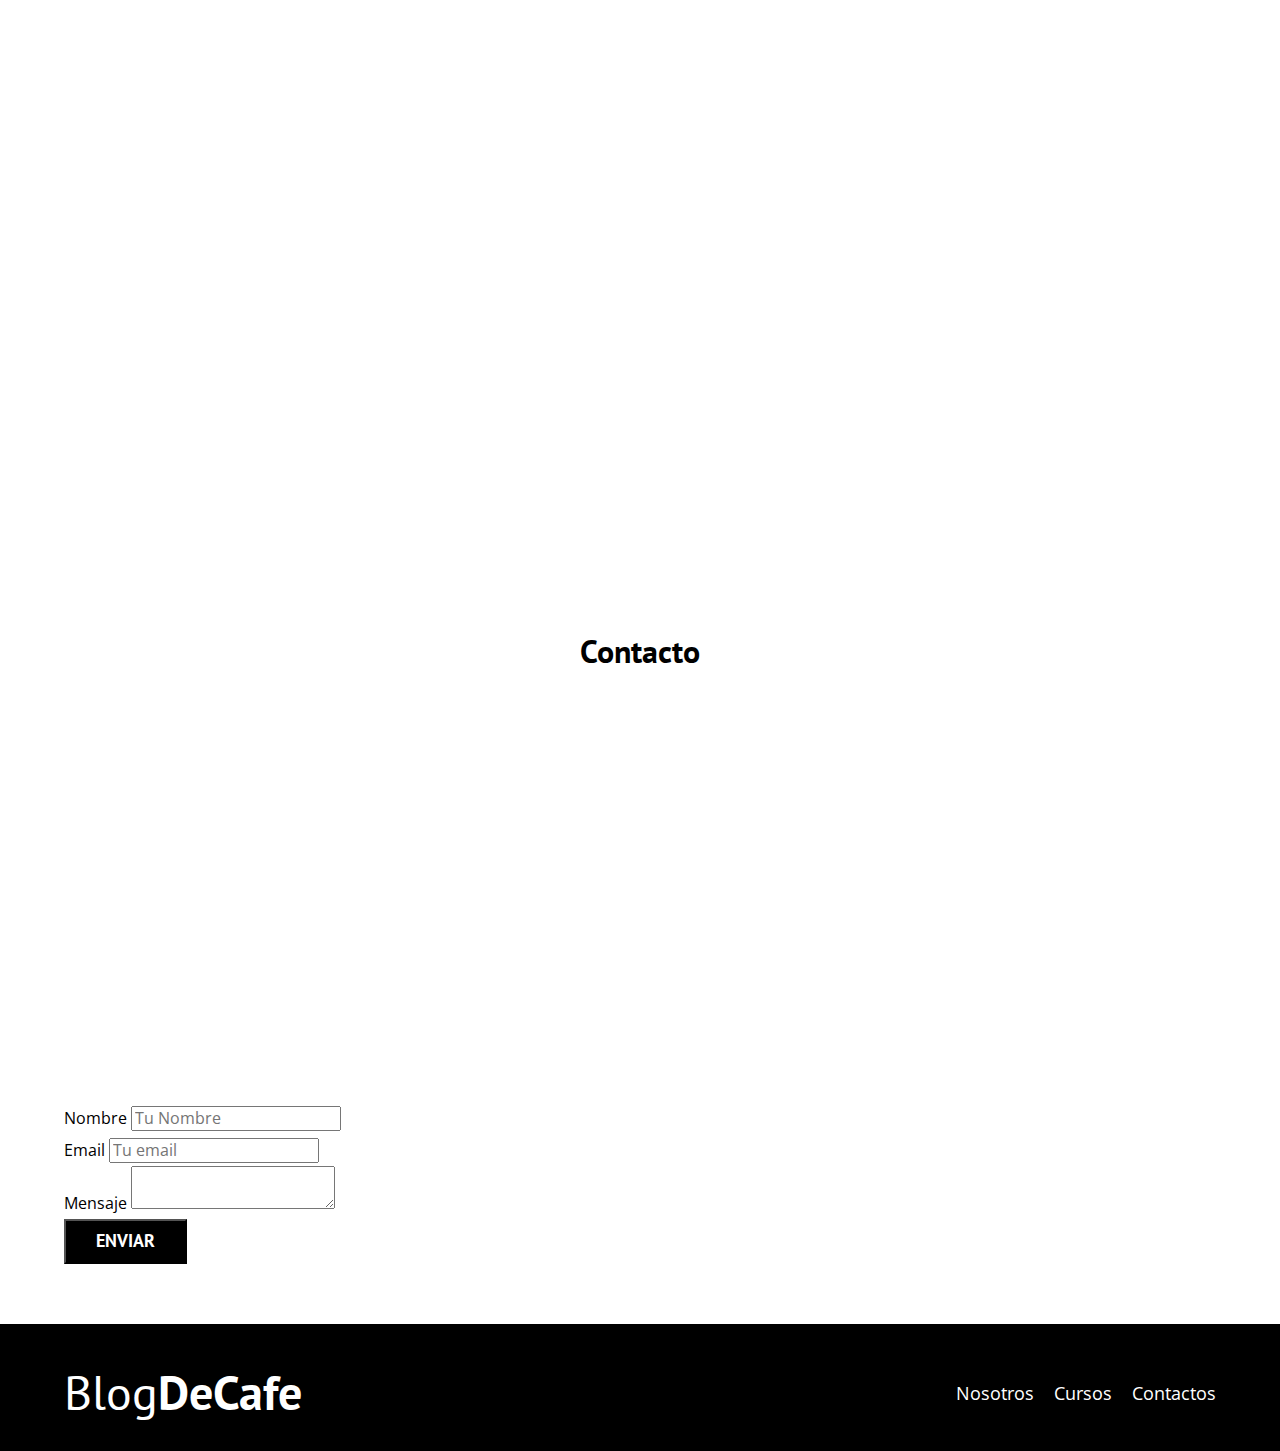
==== contacto.html @ bd07c3ef "html de contacto" ====
<!DOCTYPE html>
<html lang="en">
<head>
    <meta charset="UTF-8">
    <meta http-equiv="X-UA-Compatible" content="IE=edge">
    <meta name="viewport" content="width=device-width, initial-scale=1.0">
    <title>Blog Caffe Any</title>
    <link rel="stylesheet" href="css//normalize.css">
    <link rel="stylesheet" href="css//style.css">
    <link rel="preconnect" href="https://fonts.googleapis.com">
<link rel="preconnect" href="https://fonts.gstatic.com" crossorigin>
<link href="https://fonts.googleapis.com/css2?family=Open+Sans&family=PT+Sans:wght@400;700&display=swap" rel="stylesheet">
</head>
<body>
    <header class="header">
        <div class="contenedor">
            <div class="barra">
                <a class="logo" href="index.html">
                    <h1 class="logo__nombre no-margin centrar-texto">Blog<span class="logo__bold">DeCafe</span></h1>
                </a>
                <nav class="navegacion">
                    <a href="nosotros.html" class="navegacion__enlace">Nosotros</a>
                    <a href="cursos.html" class="navegacion__enlace">Cursos</a>
                    <a href="contacto.html" class="navegacion__enlace">Contactos</a>
                </nav>
            </div>
        </div>


        <div class="header__texto">
            <h2 class="no-margin">Blog de cafe con consejos y cursos</h2>
            <p class="no-margin">Aprende de los expertos con las mejores recetas y consejos</p>
        </div>
    </header>
    <main class="contenedor"> 
        <h3 class="centrar-texto">Contacto</h3>
        <div class="contacto-bg"></div>

        <form class="formulario">
            <div class="campo">
                <label for="nombre">Nombre</label>
                <input type="text" placeholder="Tu Nombre" id="nombre">
            </div>
            <div class="campo">
                <label for="email">Email</label>
                <input type="text" placeholder="Tu email" id="email">
            </div>
            <div class="campo">
                <label for="mensaje">Mensaje</label>
                <textarea id="mensaje" ></textarea>
            </div>
            <div class="campo">
                <input type="submit" value="Enviar" class="boton boton--primario">
            </div>
        </form>


    </main>
    <footer class="footer">
        <div class="contenedor">
            <div class="barra">
                <a class="logo" href="index.html">
                    <h1 class="logo__nombre no-margin centrar-texto">Blog<span class="logo__bold">DeCafe</span></h1>
                </a>
                <nav class="navegacion">
                    <a href="nosotros.html" class="navegacion__enlace">Nosotros</a>
                    <a href="cursos.html" class="navegacion__enlace">Cursos</a>
                    <a href="contacto.html" class="navegacion__enlace">Contactos</a>
                </nav>
            </div>            
        </div>
    </footer>
</body>
</html>
---- css/style.css ----
:root {
     --fuenteHeading: 'PT Sans', sans-serif;
     --FuenteParrafos: 'Open Sans', sans-serif;

     --primario: #784d3c;
     --blanco: #ffff;
     --gris: #e1e1e1;
     --negro: black;    
}

html{
    box-sizing: border-box;
    font-size: 62.5%; /*1rem = 10px*/

}

*, *::before, ::after {
    box-sizing: inherit; /*hereda de html*/
}

Body {
    font-family: var(--FuenteParrafos);
    font-size: 1.6rem;
    line-height:2 ; /*interlineado*/
}

/** Globales **/
.contenedor {
/*    max-width: 120rem ;
    width: 90%;
    nueva forma --> */
    width: min(90%, 120rem);
    margin: 0 auto; /*centrar el contenido horizontalmente*/
}

a {
    text-decoration: none; /*sacar a los enlaces el interlineado*/
}

h1, h2, h3, h4 {
    font-family: var(--fuenteHeading);
    line-height: 1.2;
}

h1 {
    font-size: 4.8rem;
}

h2 {
    font-size: 4rem;
}

h3 {
    font-size: 3.2rem;
}

h4 {
    font-size: 2.8rem;
}

img {
    max-width: 100%;
}

/**UTILIDADES**/
/*clases que permiten elimina margen y padding */
.no-margin{
    margin: 0;
}

.no-padding{
    padding: 0;
}

.centrar-texto {
    text-align: center;
}

/**Header**/
.header{
    background-image: url(/BlogCafeAny/img/banner.jpg);
    height: 60rem;
    background-size: cover; /*que tome todo el espacio la imagen*/
    background-repeat: no-repeat;
    background-position: center center; /*centrada horizontalmente verticalemnte*/
}

.header__texto {
    text-align: center;
    color: var(--blanco);
    margin-top: 5rem;
}

@media (min-width:768px) {
    .header__texto {
        padding-top: 15rem;
    }
}


@media (min-width:768px) {
    .barra{
        display: flex;
        justify-content: space-between;
        align-items: center;
    }
}
.barra {
    padding-top: 4rem;
}

.logo {
    color: var(--blanco);

}

.logo__nombre{
    font-weight: 400;
}

.logo__bold{
    font-weight: 700;
}

@media(min-width:768px){
    .navegacion{
        display: flex;
        gap: 2rem;
    }
}

.navegacion__enlace {
    display: block;
    text-align: center;
    font-size: 1.8rem;
    color: var(--blanco);

}

@media(min-width:768px){
    .contenido-principal {
        display: grid;
        grid-template-columns: 2fr 1fr;
        column-gap: 4rem;
    }
}

.entrada {
    border-bottom: 1px solid var(--gris) ;
    margin-bottom: 2rem;
}

/*la ultima entrada no necesita linea entonces: */
.entrada:last-of-type{
    border-bottom: none;
    margin-bottom: 0;
}

.boton{
    display: block;
    font-family: var(--fuenteHeading);
    color: var(--blanco);
    text-align: center;
    padding: 1rem 3rem;
    font-size: 1.8rem;
    text-transform: uppercase;
    font-weight: 700;
    margin-bottom: 2rem;

}

@media(min-width:768px){
    .boton{
        display: inline-block;
    }
}

.boton--primario{
    background-color: var(--negro);
}

.boton--secundario{
    background-color: var(--primario);
}

.cursos{
    list-style: none;
}


.widget-curso{
    border-bottom:1px solid var(--gris) ;
    margin-bottom: 2rem;
}

.widget-curso:last-of-type{
    border: none;
    margin-bottom: 0;
}

.widget-curso__label{
    font-family: var(--fuenteHeading);
    font-weight: bold;
}

.widget-curso__info{
    font-weight: normal;
}

.widget-curso__label,
.widget-curso__info{
    font-size: 2rem;
}

.footer{
    background-color: var(--negro);
    padding-bottom: 3rem;
    margin-top:4rem ;
}

/**Nosotros**/
@media(min-width:768px){
    .sobre-nosotros{
        display: grid;
        grid-template-columns: repeat(2, 1fr);
        column-gap: 2rem;
    }

}
/**curso**/
.curso {
    padding: 3rem 0;
    border-bottom: 1px solid var(--gris);
}

@media(min-width:768px){
    .curso{
        display: grid;
        grid-template-columns:1fr 2fr;
        column-gap: 2rem;
    }
}
.curso:last-of-type{
    border: none;
}

.curso__label{
    font-family: var(--fuenteHeading);
    font-weight: bold;
}

.curso__info{
    font-weight: normal;
}

.curso__label,
.curso__info{
    font-size: 2rem;
}

/**Contacto**/
.contacto-bg{
    background-image: url(/BlogCafeAny/img/contacto.jpg);
    height: 40rem;
    background-size: cover;
    background-repeat: no-repeat;
}
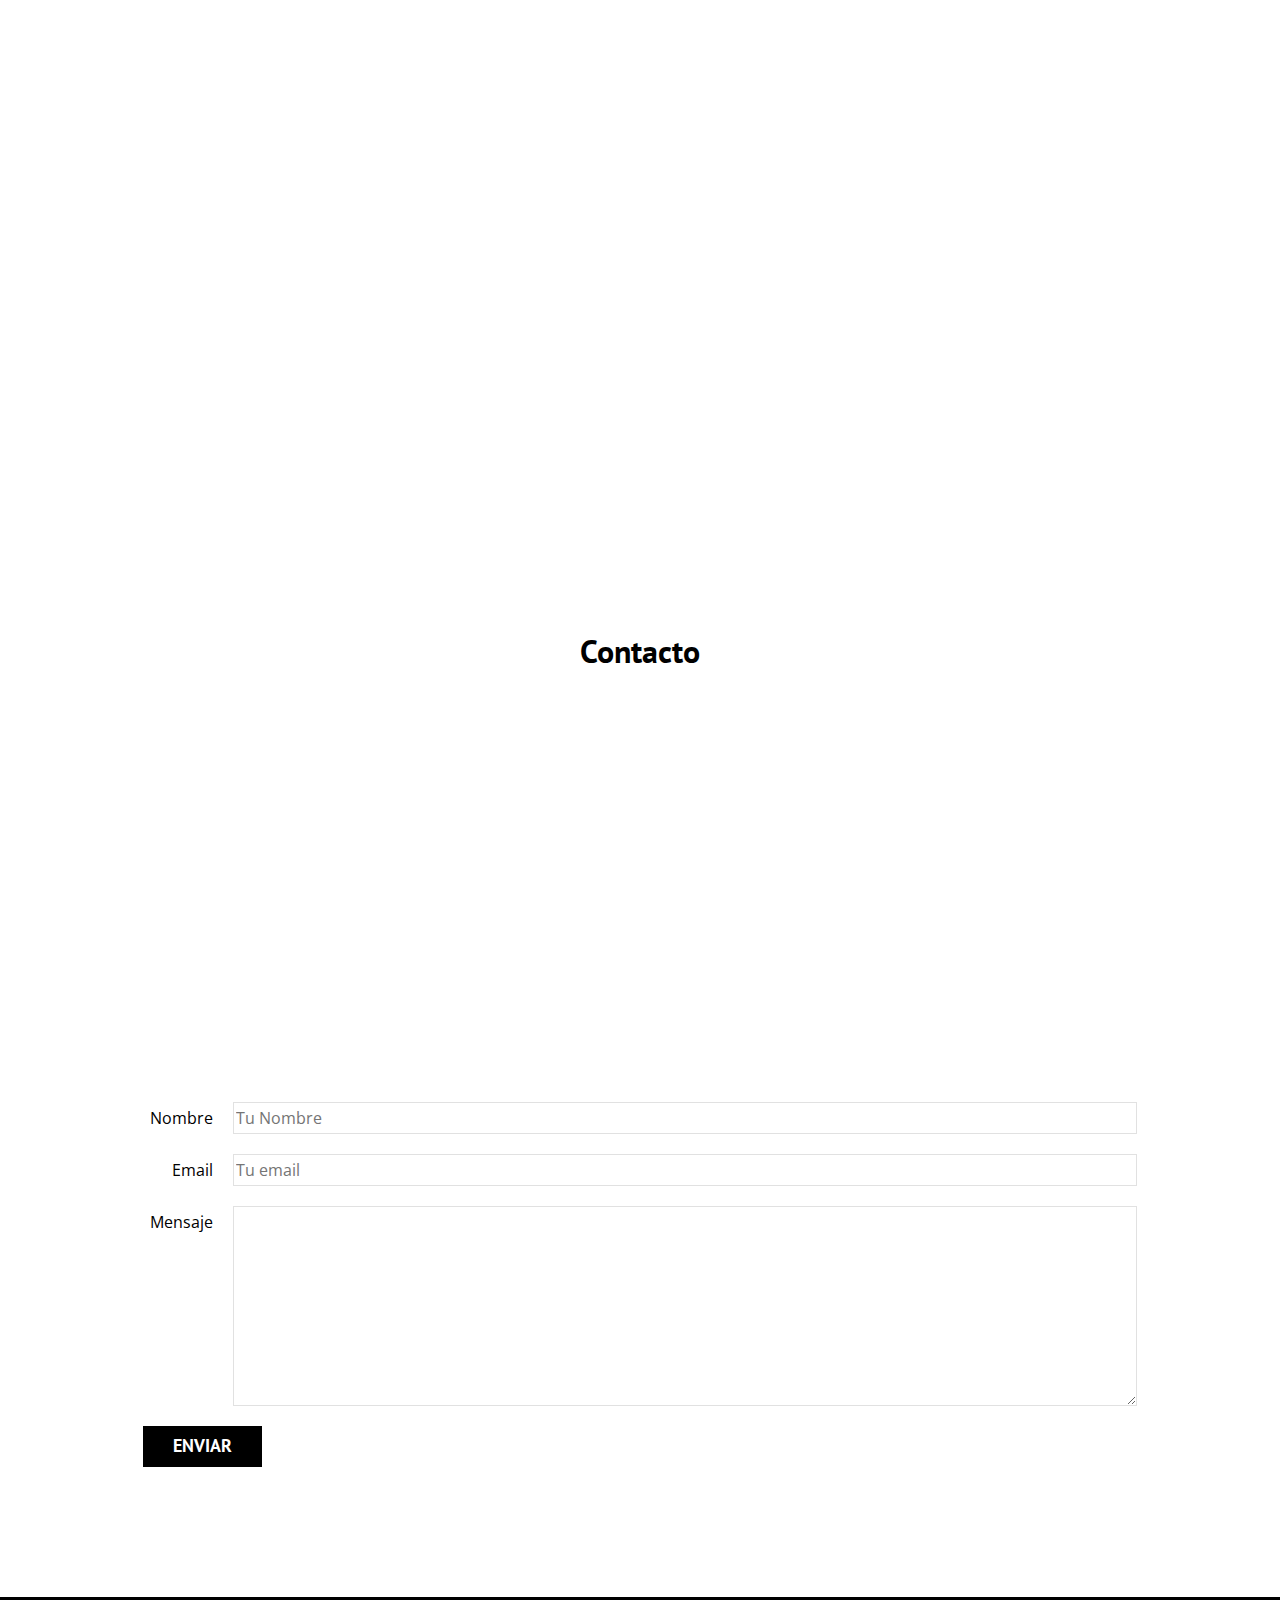
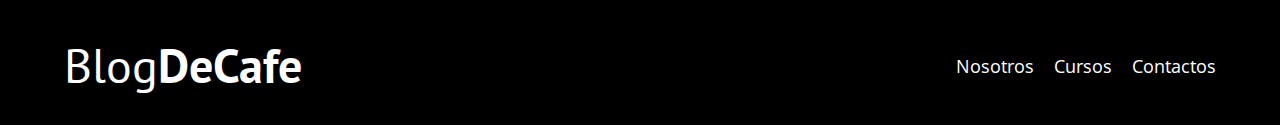
==== commit 94b11f0f: "contacto css" ====
--- a/contacto.html
+++ b/contacto.html
@@ -38,16 +38,30 @@
 
         <form class="formulario">
             <div class="campo">
-                <label for="nombre">Nombre</label>
-                <input type="text" placeholder="Tu Nombre" id="nombre">
+                <label class="campo__label" for="nombre">Nombre</label>
+                <input 
+                class="campo__field"
+                    type="text" 
+                    placeholder="Tu Nombre" 
+                    id="nombre">
             </div>
             <div class="campo">
-                <label for="email">Email</label>
-                <input type="text" placeholder="Tu email" id="email">
+                <label 
+                    class="campo__label" for="email">Email</label>
+                <input 
+                    class="campo__field"
+                    type="text"
+                    placeholder="Tu email" 
+                    id="email">
             </div>
             <div class="campo">
-                <label for="mensaje">Mensaje</label>
-                <textarea id="mensaje" ></textarea>
+                <label 
+                class="campo__label" for="mensaje">Mensaje</label>
+                <textarea 
+                    class="campo__field campo__field--textarea"
+                    id="mensaje"
+                >
+                </textarea>
             </div>
             <div class="campo">
                 <input type="submit" value="Enviar" class="boton boton--primario">
--- a/css/style.css
+++ b/css/style.css
@@ -166,13 +166,17 @@
     text-transform: uppercase;
     font-weight: 700;
     margin-bottom: 2rem;
-
+    border: none;
 }
 
 @media(min-width:768px){
     .boton{
         display: inline-block;
     }
+}
+
+.boton:hover{
+    cursor: pointer;
 }
 
 .boton--primario{
@@ -264,4 +268,32 @@
     height: 40rem;
     background-size: cover;
     background-repeat: no-repeat;
+}
+
+.formulario{
+    background-color: var(--blanco);
+    margin: -5rem auto 0 auto;
+    width: 95%;
+    padding: 5rem;
+}
+
+.campo{
+    display: flex;
+    margin-bottom: 2rem;
+}
+
+.campo__label{
+    flex:0 0 9rem; /*lo deja fijo al tamaño*/
+    text-align: right;
+    padding-right: 2rem;
+}
+
+.campo__field{
+    flex: 1;
+    border: 1px solid var(--gris);
+
+}
+
+.campo__field--textarea{
+    height:20rem;
 }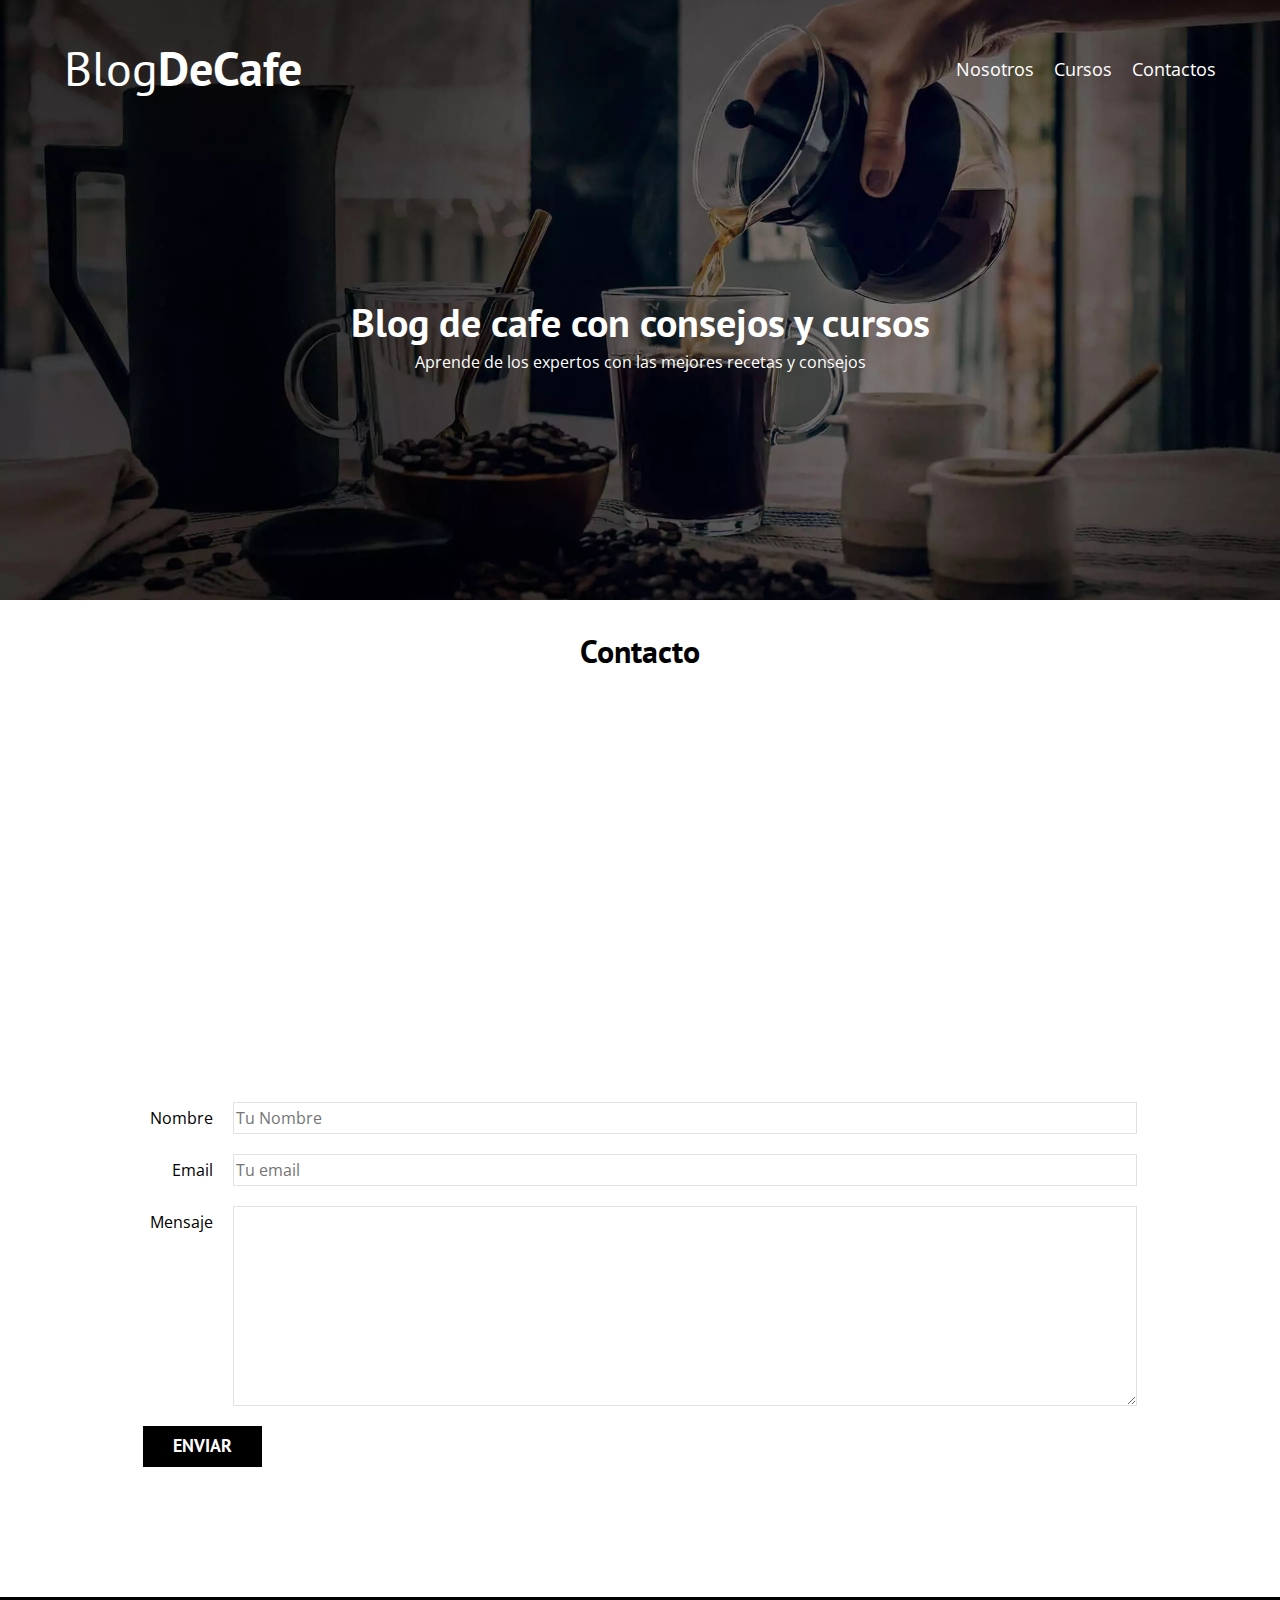
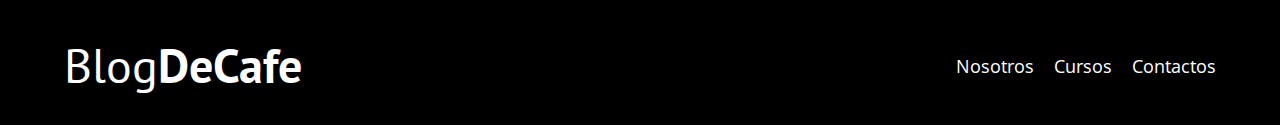
==== commit 7d2f7017: "<picture> webp - las img estan mas optimizadas" ====
--- a/contacto.html
+++ b/contacto.html
@@ -84,5 +84,6 @@
             </div>            
         </div>
     </footer>
+    <script src="js/modernizr.js"></script>
 </body>
 </html>--- a/css/style.css
+++ b/css/style.css
@@ -77,8 +77,15 @@
 }
 
 /**Header**/
+.webp .header{
+    background-image: url(/img/banner.webp);
+}
+
+.no-webp .header {
+    background-image: url(/img/banner.jpg);
+}
+
 .header{
-    background-image: url(/BlogCafeAny/img/banner.jpg);
     height: 60rem;
     background-size: cover; /*que tome todo el espacio la imagen*/
     background-repeat: no-repeat;
